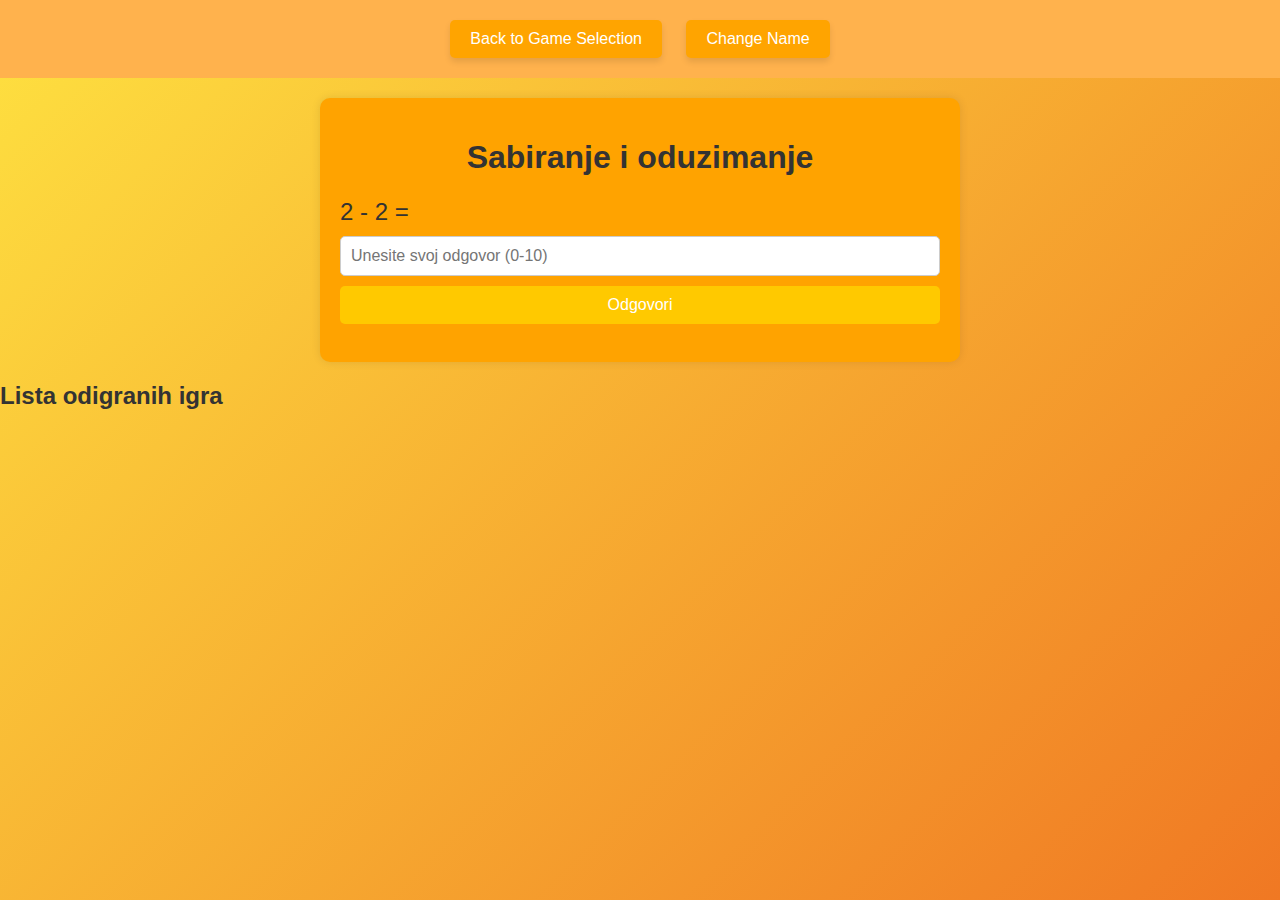
==== matematika.html @ 3478173d "." ====
<!DOCTYPE html>
<html lang="en">
<head>
  <meta charset="UTF-8">
  <meta name="viewport" content="width=device-width, initial-scale=1.0">
  <title>Sabiranje i oduzimanje</title>
  <link rel="stylesheet" href="styles2.css">
</head>
<body>
    <nav>
        <a href="./index.html" class="btn">Back to Game Selection</a>
        <button id="change-name-btn" class="btn">Change Name</button>
      </nav>
  <div class="container">
    <h1>Sabiranje i oduzimanje</h1>
    <div id="question"></div>
    <input type="number" id="answer" placeholder="Unesite svoj odgovor (0-10)">
    <button id="submit-btn">Odgovori</button>
    <p id="result"></p>
  </div>

  <div class="leaderboard-container">
    <h2>Lista odigranih igra</h2>
    <ol id="leaderboard" class="leaderboard">
      <!-- Leaderboard entries will be generated by JavaScript -->
    </ol>
  </div>

  <script src="script2.js"></script>
</body>
</html>
---- styles2.css ----
body {
    font-family: Arial, sans-serif;
    margin: 0;
    padding: 0;
    background: linear-gradient(135deg, #FEE140, #F07823);
    background-repeat: no-repeat;
    background-size: cover;
    background-attachment: fixed;
    color: #333; /* Text color */
  }
  
  nav {
    background-color: #FFB24D; /* Darker shade of orange */
    padding: 10px 0;
    text-align: center;
  }

  nav a.btn:hover {
    background-color: #FF9000; /* Darker shade of orange */
  }

  .btn {
    background-color: #FFA400;
    color: white;
    border: none;
    padding: 10px 20px;
    text-align: center;
    text-decoration: none;
    display: inline-block;
    font-size: 16px;
    margin: 10px;
    cursor: pointer;
    border-radius: 5px;
    box-shadow: 0 4px 6px rgba(0, 0, 0, 0.1);
    transition: background-color 0.3s;
  }

  nav button:hover {
    background-color: #FF9000; /* Darker shade of orange */
  }
  
  .container {
    max-width: 600px;
    margin: 20px auto;
    padding: 20px;
    background-color: #FFA300;
    border-radius: 10px;
    box-shadow: 0 0 10px rgba(0, 0, 0, 0.1);
  }
  
  h1 {
    text-align: center;
    color: #333;
  }
  
  #question {
    font-size: 24px;
    margin-bottom: 10px;
  }
  
  #answer {
    width: 100%;
    padding: 10px;
    font-size: 16px;
    border: 1px solid #ccc;
    border-radius: 5px;
    margin-bottom: 10px;
    box-sizing: border-box;
  }
  
  #submit-btn {
    width: 100%;
    padding: 10px;
    background-color: #FFC900;
    color: #fff;
    border: none;
    border-radius: 5px;
    cursor: pointer;
    font-size: 16px;
  }
  
  #submit-btn:hover {
    background-color: #45a049;
  }
  
  #result {
    text-align: center;
    font-size: 18px;
    margin-top: 10px;
  }
  
  #leaderboard {
    list-style-type: none;
    padding: 0;
  }
  
  #leaderboard li {
    background-color: #FFA400; /* Background color for leaderboard items */
    padding: 10px;
    margin-bottom: 5px;
    border-radius: 5px;
    box-shadow: 0 0 5px rgba(0, 0, 0, 0.1);
  }
  
  #leaderboard li:nth-child(even) {
    background-color: #FFA400; /* Alternate background color for even leaderboard items */
  }
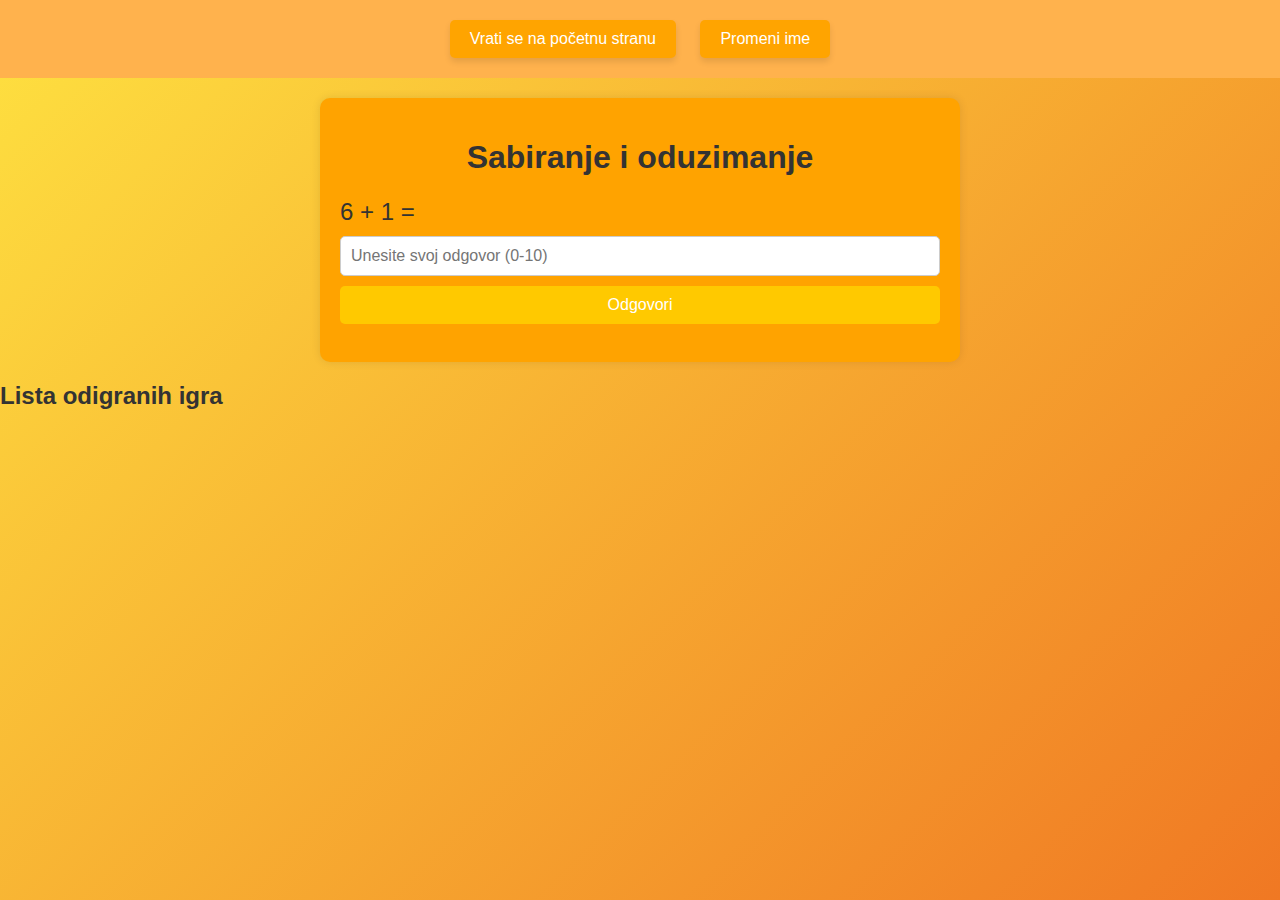
==== commit de0f49c4: "." ====
--- a/matematika.html
+++ b/matematika.html
@@ -8,8 +8,8 @@
 </head>
 <body>
     <nav>
-        <a href="./index.html" class="btn">Back to Game Selection</a>
-        <button id="change-name-btn" class="btn">Change Name</button>
+        <a href="./index.html" class="btn">Vrati se na početnu stranu</a>
+        <button id="change-name-btn" class="btn">Promeni ime</button>
       </nav>
   <div class="container">
     <h1>Sabiranje i oduzimanje</h1>
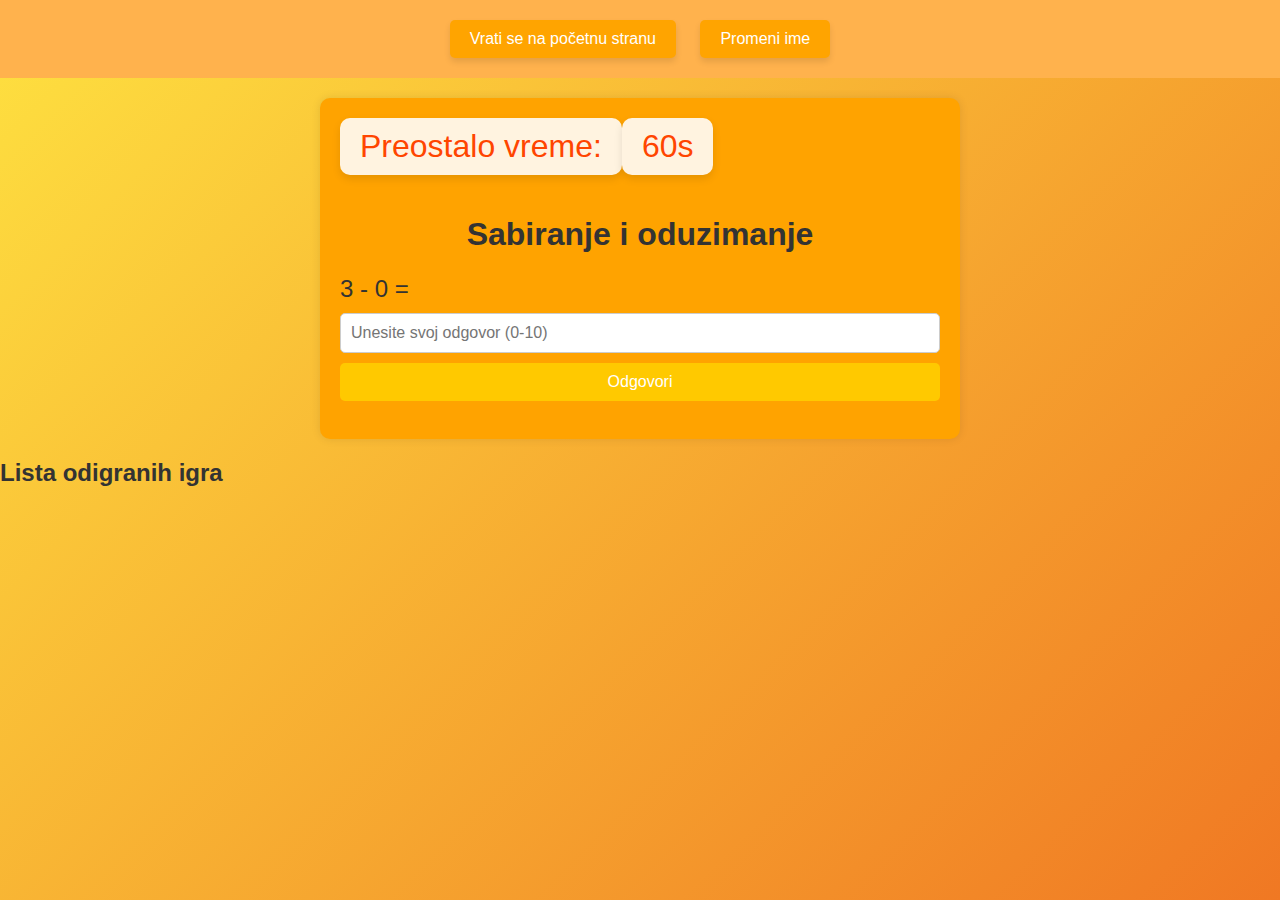
==== commit dcdfef6b: "." ====
--- a/matematika.html
+++ b/matematika.html
@@ -12,6 +12,7 @@
         <button id="change-name-btn" class="btn">Promeni ime</button>
       </nav>
   <div class="container">
+    <a id="timer1">Preostalo vreme: </a><span id="timer">60s</span>
     <h1>Sabiranje i oduzimanje</h1>
     <div id="question"></div>
     <input type="number" id="answer" placeholder="Unesite svoj odgovor (0-10)">
--- a/styles2.css
+++ b/styles2.css
@@ -46,6 +46,8 @@
     background-color: #FFA300;
     border-radius: 10px;
     box-shadow: 0 0 10px rgba(0, 0, 0, 0.1);
+    
+    align-items: center;
   }
   
   h1 {
@@ -67,6 +69,28 @@
     margin-bottom: 10px;
     box-sizing: border-box;
   }
+
+  #timer1 {
+    font-size: 2rem;
+    color: #FF4500;
+    background-color: #FFF3E0;
+    padding: 10px 20px;
+    border-radius: 10px;
+    box-shadow: 0 4px 8px rgba(0, 0, 0, 0.1);
+    margin-bottom: 20px;
+    display: inline-block;
+}
+
+  #timer {
+    font-size: 2rem;
+    color: #FF4500;
+    background-color: #FFF3E0;
+    padding: 10px 20px;
+    border-radius: 10px;
+    box-shadow: 0 4px 8px rgba(0, 0, 0, 0.1);
+    margin-bottom: 20px;
+    display: inline-block;
+}
   
   #submit-btn {
     width: 100%;
@@ -80,7 +104,7 @@
   }
   
   #submit-btn:hover {
-    background-color: #45a049;
+    background-color: #FF9000;
   }
   
   #result {
@@ -105,6 +129,41 @@
   #leaderboard li:nth-child(even) {
     background-color: #FFA400; /* Alternate background color for even leaderboard items */
   }
+
+  /* Media queries for responsiveness */
+@media only screen and (max-width: 768px) {
+    .container {
+      padding: 10px;
+    }
+  
+    #question {
+      font-size: 20px;
+    }
+  
+    #answer {
+      font-size: 14px;
+      padding: 8px;
+    }
+  
+    #submit-btn {
+      font-size: 14px;
+      padding: 8px;
+    }
+  
+    #result {
+      font-size: 16px;
+    }
+  
+    #leaderboard li {
+      padding: 8px;
+      font-size: 14px;
+    }
+  
+    #change-name-btn {
+      font-size: 14px;
+      padding: 8px;
+    }
+  }
   
   
   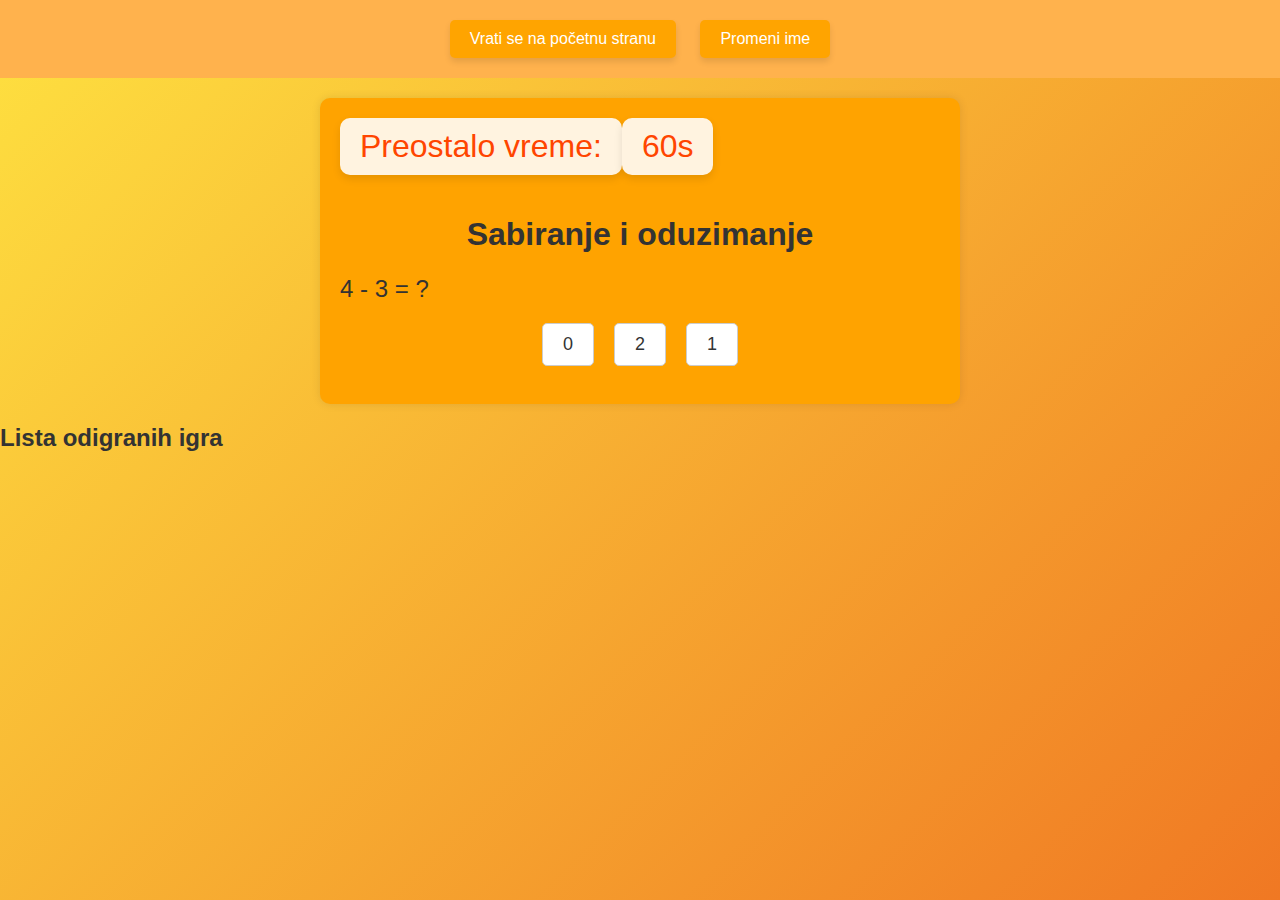
==== commit e04cfebd: "." ====
--- a/matematika.html
+++ b/matematika.html
@@ -15,8 +15,7 @@
     <a id="timer1">Preostalo vreme: </a><span id="timer">60s</span>
     <h1>Sabiranje i oduzimanje</h1>
     <div id="question"></div>
-    <input type="number" id="answer" placeholder="Unesite svoj odgovor (0-10)">
-    <button id="submit-btn">Odgovori</button>
+    <div id="card-container" class="card-container"></div>
     <p id="result"></p>
   </div>
 
--- a/styles2.css
+++ b/styles2.css
@@ -69,6 +69,27 @@
     margin-bottom: 10px;
     box-sizing: border-box;
   }
+
+  .card-container {
+    display: flex;
+    justify-content: center;
+    margin-top: 20px;
+}
+
+.card {
+    padding: 10px 20px;
+    margin: 0 10px;
+    border: 1px solid #ccc;
+    border-radius: 5px;
+    cursor: pointer;
+    font-size: 18px;
+    background-color: #fff;
+    transition: background-color 0.3s ease;
+}
+
+.card:hover {
+    background-color: #f0f0f0;
+}
 
   #timer1 {
     font-size: 2rem;
